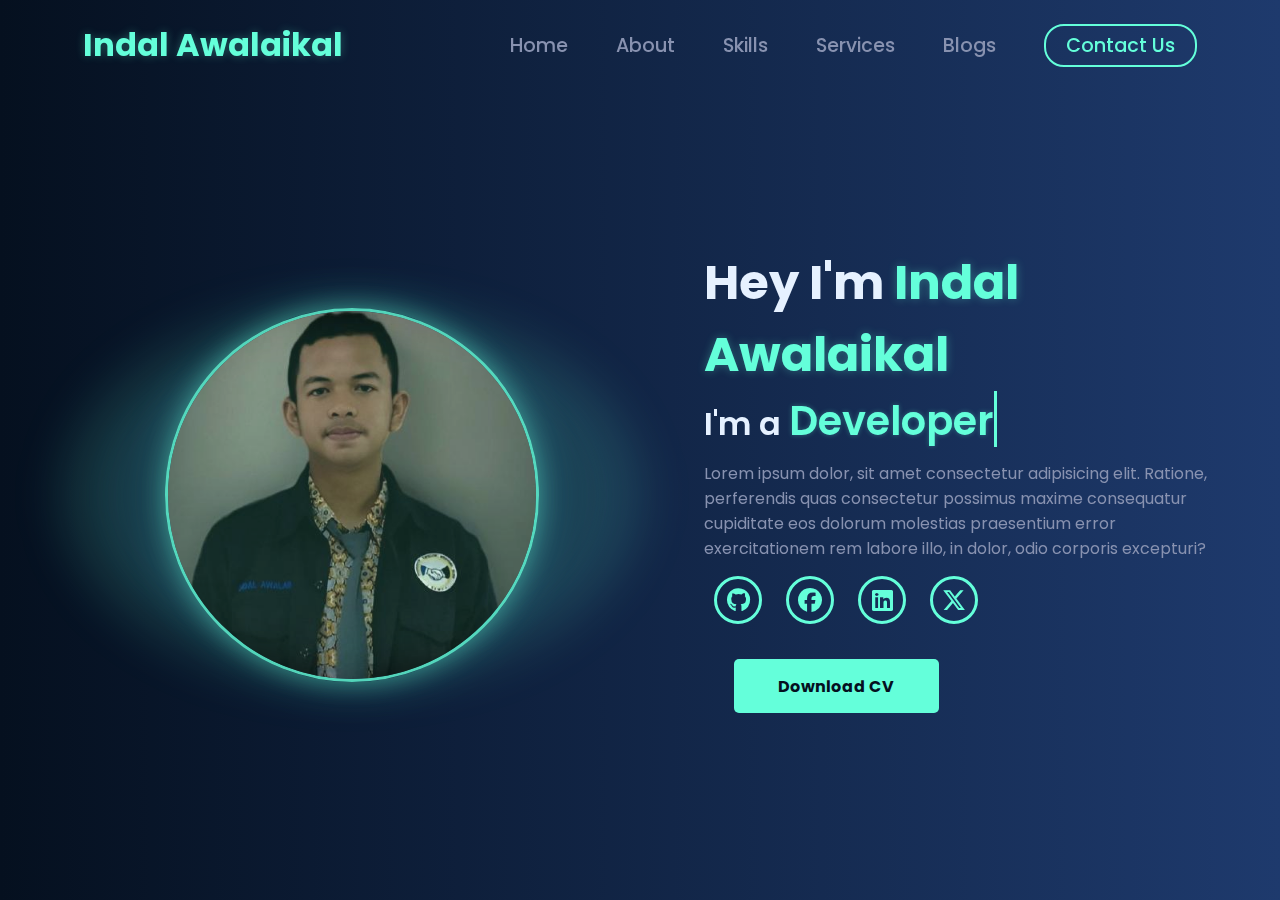
==== index.html @ 482d1682 "commit pertama" ====
<!DOCTYPE html>
<html lang="en">
  <head>
    <meta charset="UTF-8" />
    <meta name="viewport" content="width=device-width, initial-scale=1.0" />
    <link
      rel="stylesheet"
      href="https://cdnjs.cloudflare.com/ajax/libs/font-awesome/6.7.1/css/all.min.css"
    />
    <title>Indal Awalaikal Portfolio</title>
    <link rel="stylesheet" href="style.css" />
    <link rel="stylesheet" href="https://unpkg.com/aos@next/dist/aos.css" />
  </head>
  <body>
    <nav>
      <div class="nav-container">
        <div class="logo" data-aos="zoom-in" data-aos-duration="1000">
          <span>Indal Awalaikal</span>
        </div>
        <div class="links">
          <div
            class="link"
            data-aos="fade-up"
            data-aos-duration="1000"
            data-aos-delay="100"
          >
            <a href="#">Home</a>
          </div>
          <div
            class="link"
            data-aos="fade-up"
            data-aos-duration="1000"
            data-aos-delay="200"
          >
            <a href="#">About</a>
          </div>
          <div
            class="link"
            data-aos="fade-up"
            data-aos-duration="1000"
            data-aos-delay="300"
          >
            <a href="#">Skills</a>
          </div>
          <div
            class="link"
            data-aos="fade-up"
            data-aos-duration="1000"
            data-aos-delay="400"
          >
            <a href="#">Services</a>
          </div>
          <div
            class="link"
            data-aos="fade-up"
            data-aos-duration="1000"
            data-aos-delay="500"
          >
            <a href="#">Blogs</a>
          </div>
          <div
            class="link contact-btn"
            data-aos="fade-up"
            data-aos-duration="1000"
            data-aos-delay="600"
          >
            <a href="#">Contact Us</a>
          </div>
        </div>
        <i class="fa-solid fa-bars hamburg" onclick="hamburg()"></i>
      </div>
      <div class="dropdown">
        <div class="links">
          <a href="">Home</a>
          <a href="">About</a>
          <a href="">Skills</a>
          <a href="">Services</a>
          <a href="">Blogs</a>
          <a href="">Contact Us</a>
          <i class="fa-solid fa-xmark cancel" onclick="cancel()"></i>
        </div>
      </div>
    </nav>
    <section>
      <div class="main-container">
        <div class="image" data-aos="zoom-in-right" data-aos-duration="2500">
          <img src="indal.jpg" alt="" />
        </div>
        <div class="content">
          <h1
            data-aos="fade-left"
            data-aos-duration="1000"
            data-aos-delay="800"
          >
            Hey I'm <span>Indal Awalaikal</span>
          </h1>
          <div
            class="typewriter"
            data-aos="fade-right"
            data-aos-duration="1000"
            data-aos-delay="900"
          >
            I'm a <span></span>
          </div>
          <p data-aos="flip-up" data-aos-duration="1000" data-aos-delay="1000">
            Lorem ipsum dolor, sit amet consectetur adipisicing elit. Ratione,
            perferendis quas consectetur possimus maxime consequatur cupiditate
            eos dolorum molestias praesentium error exercitationem rem labore
            illo, in dolor, odio corporis excepturi?
          </p>
          <div
            class="social-links"
            data-aos="flip-down"
            data-aos-duration="1000"
            data-aos-delay="1200"
          >
            <a href="#"><i class="fa-brands fa-github"></i></a>
            <a href="#"><i class="fa-brands fa-facebook"></i></a>
            <a href="#"><i class="fa-brands fa-linkedin"></i></a>
            <a href="#"><i class="fa-brands fa-x-twitter"></i></a>
          </div>
          <div
            class="btn"
            data-aos="zoom-out-left"
            data-aos-duration="1000"
            data-aos-delay="1300"
          >
            <button>Download CV</button>
          </div>
        </div>
      </div>
    </section>
    <script src="https://unpkg.com/aos@next/dist/aos.js"></script>
    <script>
      AOS.init({ offset: 0 });
    </script>
    <script>
      function hamburg() {
        const navbar = document.querySelector(".dropdown");
        navbar.style.transform = "translateY(0px)";
      }
      function cancel() {
        const navbar = document.querySelector(".dropdown");
        navbar.style.transform = "translateY(-500px)";
      }
    </script>
  </body>
</html>
---- style.css ----
@import url("https://fonts.googleapis.com/css2?family=Poppins:wght@100;200;300;400;500;600&display=swap");
* {
  padding: 0;
  margin: 0;
  font-family: "Poppins", sans-serif;
  box-sizing: border-box;
}
html {
  overflow-x: hidden;
}
body {
  width: 100%;
  height: 100vh;
  overflow: hidden;
  background: linear-gradient(to right, #05101f, #1e3a6d);
}
nav {
  width: 100%;
  height: 10vh;
  position: sticky;
}
.nav-container {
  width: 100%;
  height: 100%;
  display: flex;
  justify-content: space-around;
  align-items: center;
}
.logo {
  color: #e6f1ff;
  font-size: 2rem;
  font-weight: bolder;
}
.logo span {
  color: #64ffda;
  text-shadow: 0 0 10px rgba(100, 255, 218, 0.3);
}
.hamburg,
.cancel {
  cursor: pointer;
  position: absolute;
  right: 15px;
  top: 10px;
  color: #e6f1ff;
  font-size: 2rem;
  display: none;
}
.nav-container .links {
  display: flex;
  gap: 3rem;
  align-items: center;
}
.nav-container .links a {
  position: relative;
  font-size: 1.2rem;
  color: #8892b0;
  text-decoration: none;
  font-weight: 500;
  transform: 0.3s linear;
}
.nav-container .links a::before {
  position: absolute;
  content: "";
  bottom: -3px;
  left: 0;
  width: 0%;
  height: 3px;
  background-color: #64ffda;
  transition: 0.2s linear;
}
.nav-container .links a:hover::before {
  width: 100%;
}
.nav-container .contact-btn {
  background-color: transparent;
  padding: 5px 20px;
  border-radius: 20px;
  border: 2px solid #64ffda;
  transition: 0.2s linear;
}
.nav-container .contact-btn a {
  color: #64ffda;
  transition: 0.3s linear;
}
.nav-container .contact-btn:hover,
.nav-container .contact-btn:hover a {
  background-color: rgba(100, 255, 218, 0.1);
  color: #64ffda;
}
.nav-container .links a:hover {
  color: #64ffda;
}
.dropdown {
  z-index: 100;
  position: absolute;
  top: 0;
  transform: translateY(-500px);
  width: 100%;
  height: auto;
  backdrop-filter: brightness(40%) blur(3px);
  box-shadow: 0 0 20px rgba(0, 0, 0, 0.5);
  transition: 0.2s linear;
}
.dropdown .links a {
  color: #e6f1ff;
  display: flex;
  text-decoration: none;
  justify-content: center;
  padding: 15px 0;
  align-items: center;
  transition: 0.2s linear;
}
.dropdown .links a:hover {
  background-color: rgba(100, 255, 218, 0.1);
}
section {
  width: 100%;
  height: 90vh;
}
.main-container {
  width: 100%;
  height: 100%;
  display: flex;
  justify-content: space-evenly;
  align-items: center;
}
.main-container .image {
  z-index: -1;
  width: 45%;
  position: relative;
  display: flex;
  justify-content: center;
  align-items: center;
}
.main-container .image::before {
  content: "";
  position: absolute;
  width: 100%;
  height: 100%;
  border-radius: 50%;
  background: rgba(100, 255, 218, 0.15);
  filter: blur(25px);
  animation: glowPulse 2s infinite;
}
.main-container .image::after {
  content: "";
  position: absolute;
  width: 85%;
  height: 85%;
  border-radius: 50%;
  background: radial-gradient(
    circle,
    rgba(30, 58, 109, 0.8),
    rgba(5, 16, 31, 0.4)
  );
  filter: blur(15px);
  z-index: -1;
}
.main-container .image img {
  width: 65%;
  aspect-ratio: 1/1;
  border-radius: 50%;
  object-fit: cover;
  border: 3px solid rgba(100, 255, 218, 0.8);
  box-shadow: 0 0 25px rgba(100, 255, 218, 0.4),
    0 0 50px rgba(100, 255, 218, 0.2), inset 0 0 20px rgba(100, 255, 218, 0.3);
  transition: all 0.3s ease;
}
.main-container .image img:hover {
  border-color: rgba(100, 255, 218, 1);
  box-shadow: 0 0 30px rgba(100, 255, 218, 0.5),
    0 0 60px rgba(100, 255, 218, 0.3), inset 0 0 25px rgba(100, 255, 218, 0.4);
}
@keyframes glowPulse {
  0% {
    opacity: 0.4;
    transform: scale(0.92);
    filter: blur(25px);
  }
  50% {
    opacity: 0.7;
    transform: scale(1.08);
    filter: blur(30px);
  }
  100% {
    opacity: 0.4;
    transform: scale(0.92);
    filter: blur(25px);
  }
}
.main-container .content {
  color: #e6f1ff;
  width: 40%;
  min-height: 100px;
}
.content h1 {
  font-size: clamp(1rem, 2rem + 5vw, 3rem);
}
.content h1 span {
  color: #64ffda;
  text-shadow: 0 0 10px rgba(100, 255, 218, 0.3);
}
.content .typewriter {
  font-weight: 600;
  font-size: clamp(1rem, 1rem + 5vw, 2rem);
}
.content .typewriter span {
  color: #64ffda;
  font-size: 2.5rem;
  text-shadow: 0 0 5px rgba(100, 255, 218, 0.3);
  position: relative;
  transition: 0.3s linear;
}
.typewriter span::before {
  content: "Developer";
  animation: words 15s infinite;
}
.typewriter span::after {
  content: "";
  position: absolute;
  width: calc(100% + 8px);
  height: 100%;
  border-left: 3px solid #64ffda;
  animation: cursor 0.6s linear infinite;
}
@keyframes cursor {
  to {
    border-left: 3px solid #64ffda;
  }
}
@keyframes words {
  0%,
  33% {
    content: "Developer";
  }
  34%,
  66% {
    content: "Designer";
  }
  67%,
  100% {
    content: "Youtuber";
  }
}
.content p {
  font-size: clamp(0.4rem, 0.2rem + 9vw, 1rem);
  margin: 10px 0;
  color: #8892b0;
}
.social-links i {
  display: inline-flex;
  justify-content: center;
  align-items: center;
  width: 3rem;
  height: 3rem;
  background-color: transparent;
  border: 0.2rem solid #64ffda;
  border-radius: 50%;
  color: #64ffda;
  margin: 5px 10px;
  font-size: 1.5rem;
  transition: 0.2s linear;
}
.social-links i:hover {
  scale: 1.3;
  color: #05101f;
  background-color: #64ffda;
  filter: drop-shadow(0 0 10px rgba(100, 255, 218, 0.3));
}
.content button {
  width: 40%;
  height: 6vh;
  margin: 30px;
  background-color: #64ffda;
  color: #05101f;
  border: none;
  outline: none;
  font-size: 100%;
  font-weight: 700;
  border-radius: 5px;
  transition: 0.2s linear;
}
.content button:hover {
  scale: 1.1;
  color: #64ffda;
  border: 2px solid #64ffda;
  background-color: transparent;
  font-weight: 700;
  box-shadow: 0 0 40px rgba(100, 255, 218, 0.3);
}
@media (max-width: 884px) {
  body {
    overflow-y: visible;
  }
  nav .logo {
    position: absolute;
    top: 16px;
    left: 15px;
    font-size: 1.5rem;
  }
  .main-container {
    display: flex;
    flex-direction: column;
  }
  .nav-container .links {
    display: none;
  }
  .hamburg,
  .cancel {
    display: block;
  }
  .main-container .content {
    width: 80%;
  }
  .social-links i {
    width: 2.5rem;
    height: 2.5rem;
    font-size: 1.5rem;
  }
  .cancel {
    color: #e6f1ff;
  }
  .main-container .image {
    width: 70%;
    margin: 20px 0;
  }
  .main-container .image img {
    width: 60%;
  }
}
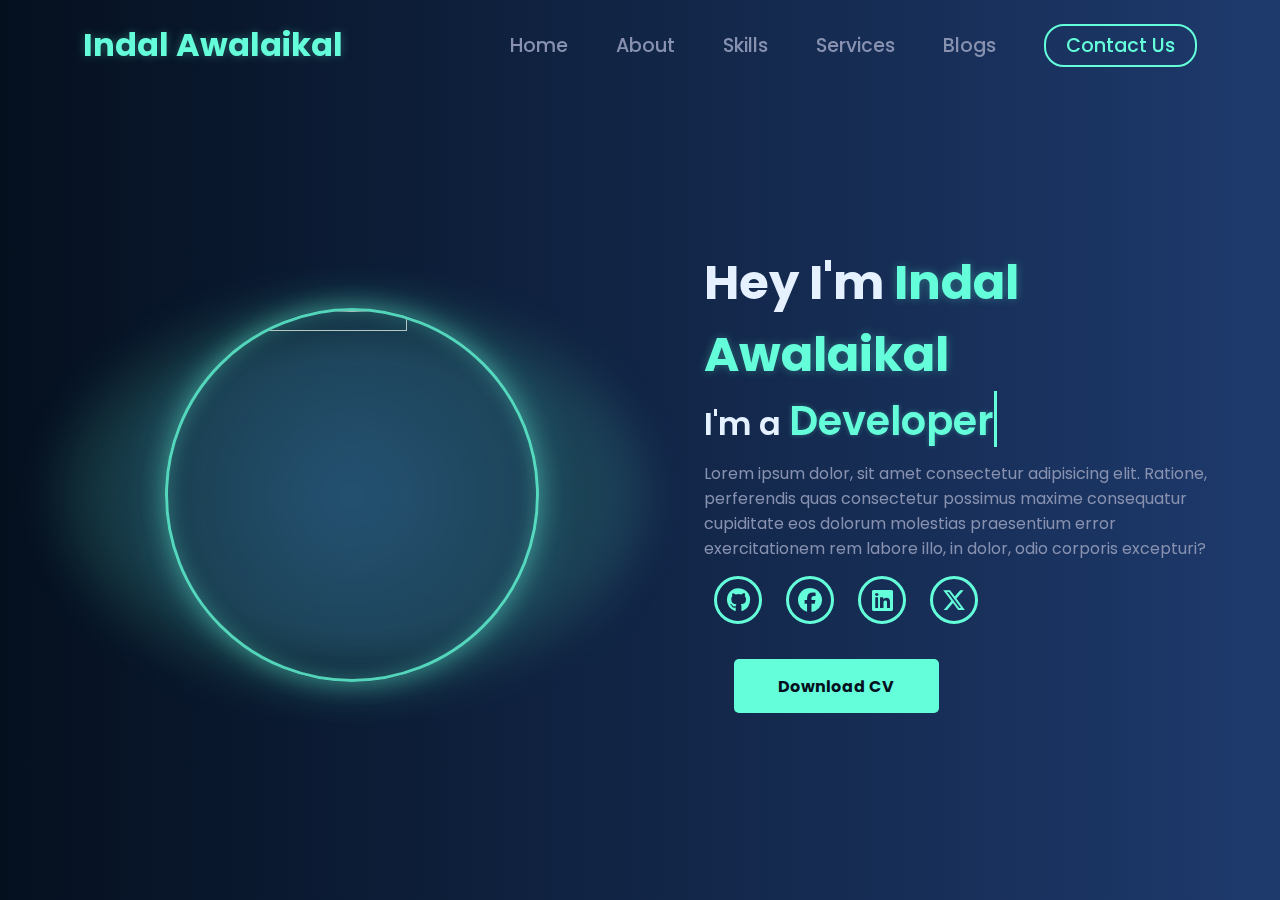
==== commit d19521f3: "Update index.html" ====
--- a/index.html
+++ b/index.html
@@ -71,12 +71,12 @@
       </div>
       <div class="dropdown">
         <div class="links">
-          <a href="">Home</a>
-          <a href="">About</a>
-          <a href="">Skills</a>
-          <a href="">Services</a>
-          <a href="">Blogs</a>
-          <a href="">Contact Us</a>
+          <a href="index.html">Home</a>
+          <a href="about.html">About</a>
+          <a href="skills.html">Skills</a>
+          <a href="services.html">Services</a>
+          <a href="blogs.html">Blogs</a>
+          <a href="contact.html">Contact Us</a>
           <i class="fa-solid fa-xmark cancel" onclick="cancel()"></i>
         </div>
       </div>
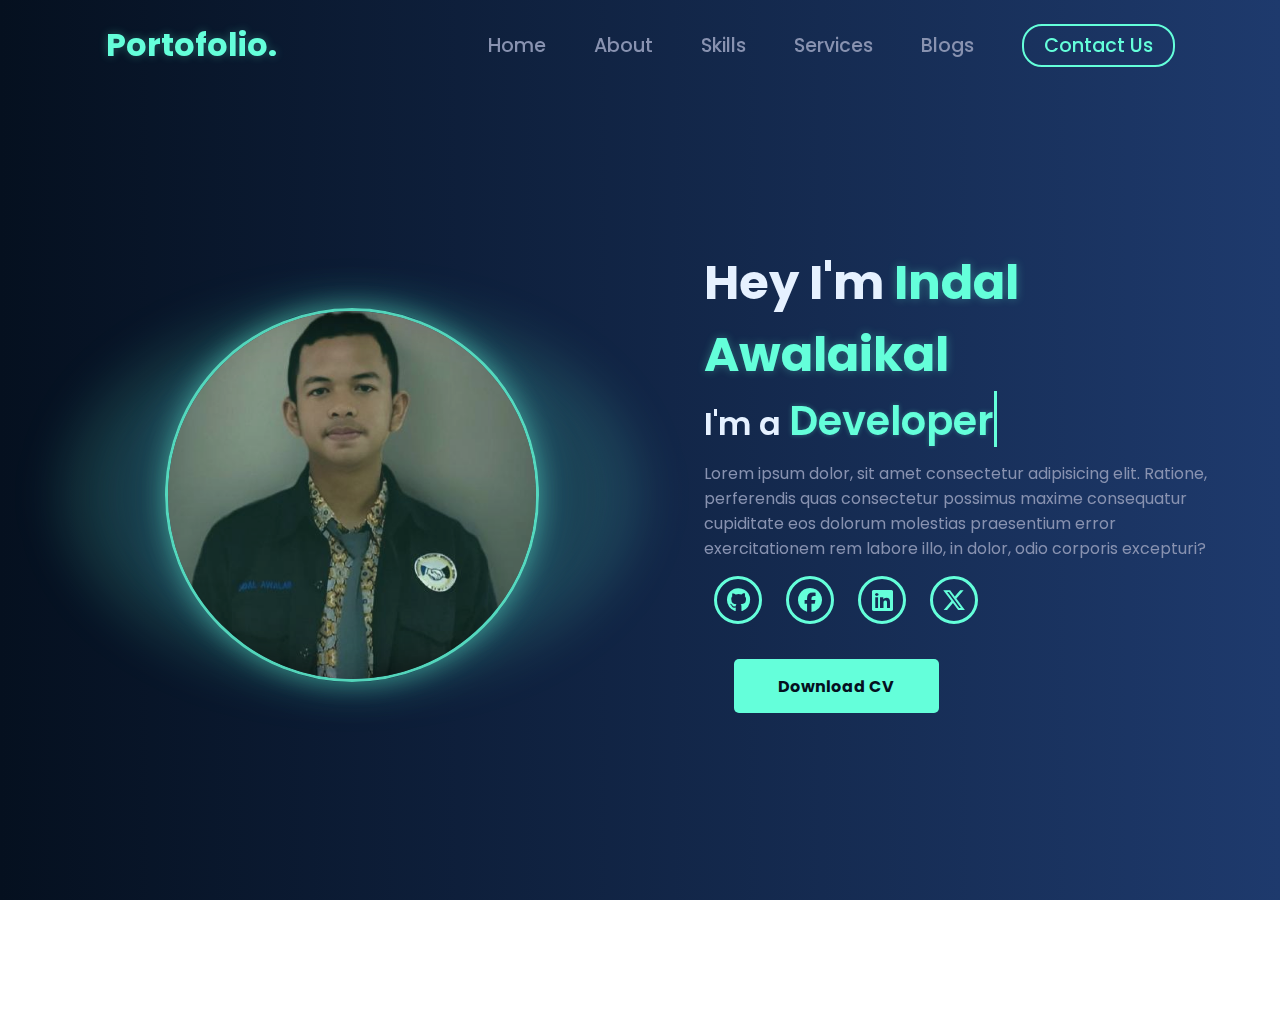
==== commit 01c881fd: "Update" ====
--- a/index.html
+++ b/index.html
@@ -15,7 +15,7 @@
     <nav>
       <div class="nav-container">
         <div class="logo" data-aos="zoom-in" data-aos-duration="1000">
-          <span>Indal Awalaikal</span>
+          <span>Portofolio.</span>
         </div>
         <div class="links">
           <div
@@ -24,7 +24,7 @@
             data-aos-duration="1000"
             data-aos-delay="100"
           >
-            <a href="#">Home</a>
+            <a href="index.html">Home</a>
           </div>
           <div
             class="link"
@@ -32,7 +32,7 @@
             data-aos-duration="1000"
             data-aos-delay="200"
           >
-            <a href="#">About</a>
+            <a href="about.html">About</a>
           </div>
           <div
             class="link"
@@ -40,7 +40,7 @@
             data-aos-duration="1000"
             data-aos-delay="300"
           >
-            <a href="#">Skills</a>
+            <a href="skills.html">Skills</a>
           </div>
           <div
             class="link"
@@ -48,7 +48,7 @@
             data-aos-duration="1000"
             data-aos-delay="400"
           >
-            <a href="#">Services</a>
+            <a href="services.html">Services</a>
           </div>
           <div
             class="link"
@@ -56,7 +56,7 @@
             data-aos-duration="1000"
             data-aos-delay="500"
           >
-            <a href="#">Blogs</a>
+            <a href="blogs.html">Blogs</a>
           </div>
           <div
             class="link contact-btn"
@@ -64,7 +64,7 @@
             data-aos-duration="1000"
             data-aos-delay="600"
           >
-            <a href="#">Contact Us</a>
+            <a href="contact.html">Contact Us</a>
           </div>
         </div>
         <i class="fa-solid fa-bars hamburg" onclick="hamburg()"></i>
@@ -114,10 +114,18 @@
             data-aos-duration="1000"
             data-aos-delay="1200"
           >
-            <a href="#"><i class="fa-brands fa-github"></i></a>
-            <a href="#"><i class="fa-brands fa-facebook"></i></a>
-            <a href="#"><i class="fa-brands fa-linkedin"></i></a>
-            <a href="#"><i class="fa-brands fa-x-twitter"></i></a>
+            <a href="https://github.com/IndalAwalaikal"
+              ><i class="fa-brands fa-github"></i
+            ></a>
+            <a href="https://web.facebook.com/indal.awalaikal.5/"
+              ><i class="fa-brands fa-facebook"></i
+            ></a>
+            <a href="www.linkedin.com/in/indal-awalaikal"
+              ><i class="fa-brands fa-linkedin"></i
+            ></a>
+            <a href="https://x.com/awalaikal05"
+              ><i class="fa-brands fa-x-twitter"></i
+            ></a>
           </div>
           <div
             class="btn"
@@ -145,4 +153,25 @@
       }
     </script>
   </body>
+  <footer class="footer">
+    <div class="footer-content">
+      <div class="footer-social">
+        <a href="https://github.com/IndalAwalaikal"
+          ><i class="fa-brands fa-github"></i
+        ></a>
+        <a href="https://web.facebook.com/indal.awalaikal.5/"
+          ><i class="fa-brands fa-facebook"></i
+        ></a>
+        <a href="www.linkedin.com/in/indal-awalaikal"
+          ><i class="fa-brands fa-linkedin"></i
+        ></a>
+        <a href="https://x.com/awalaikal05"
+          ><i class="fa-brands fa-x-twitter"></i
+        ></a>
+      </div>
+      <div class="footer-text">
+        <p>&copy; 2024 Indal Awalaikal | All rights reserved</p>
+      </div>
+    </div>
+  </footer>
 </html>
--- a/style.css
+++ b/style.css
@@ -328,3 +328,55 @@
     width: 60%;
   }
 }
+/* Footer Styles */
+.footer {
+  background: rgba(5, 16, 31, 0.9);
+  padding: 1.5rem 0;
+  width: 100%;
+}
+
+.footer-content {
+  max-width: 1200px;
+  margin: 0 auto;
+  text-align: center;
+}
+
+.footer-social {
+  margin-bottom: 1rem;
+}
+
+.footer-social a {
+  color: #8892b0;
+  font-size: 1.5rem;
+  margin: 0 1rem;
+  transition: all 0.3s ease;
+}
+
+.footer-social a:hover {
+  color: #64ffda;
+  transform: translateY(-3px);
+}
+
+.footer-text p {
+  color: #8892b0;
+  font-size: 0.9rem;
+}
+
+/* Responsive adjustments */
+@media (max-width: 884px) {
+  body {
+    overflow-y: auto;
+  }
+
+  section {
+    height: auto;
+    min-height: 90vh;
+  }
+}
+
+/* Fix for the main container on mobile */
+@media (max-width: 884px) {
+  .main-container {
+    padding: 2rem 0;
+  }
+}
